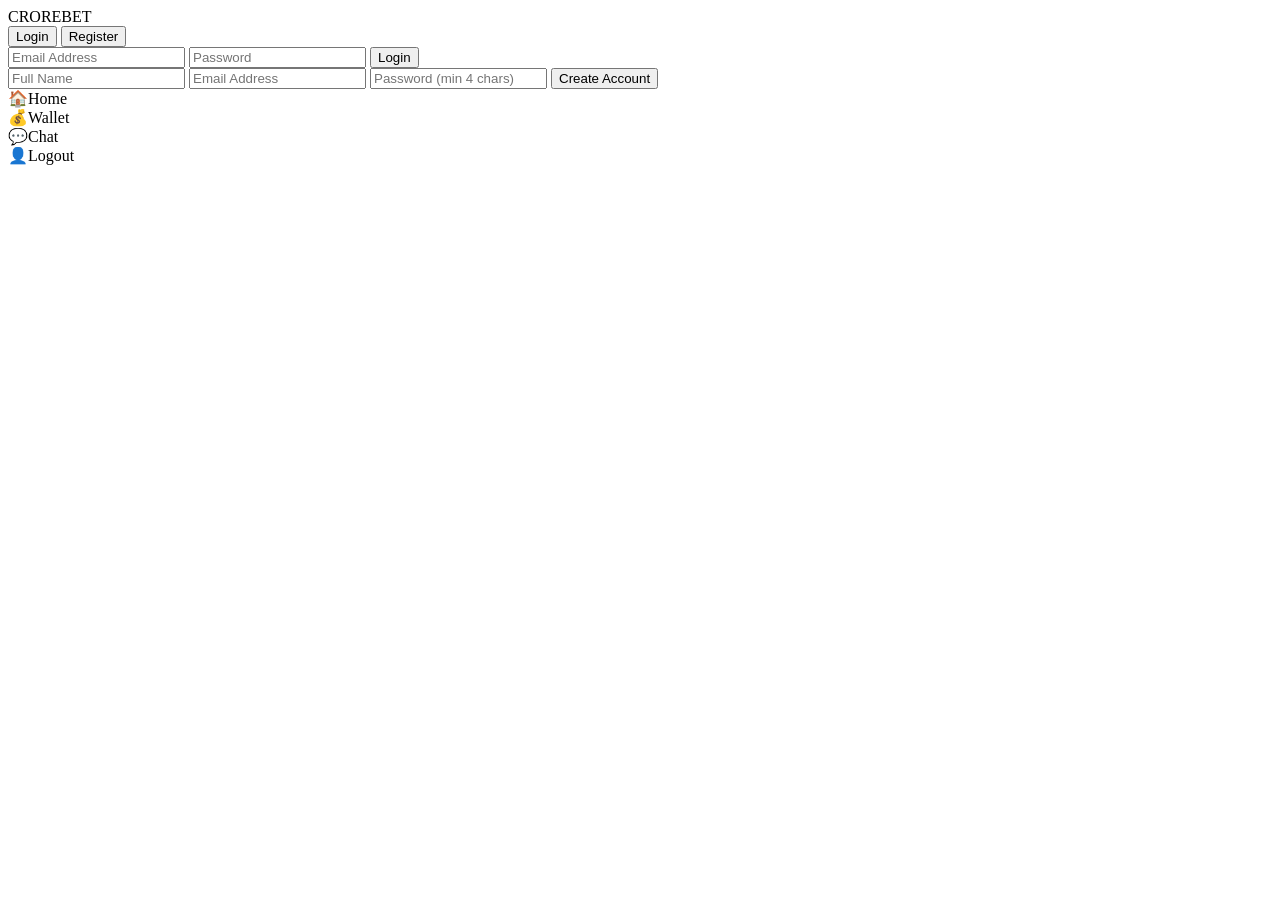
==== index.html @ 0614c9d1 "Add files via upload" ====
<!DOCTYPE html>
<html lang="en">
<head>
<meta charset="UTF-8">
<meta name="viewport" content="width=device-width, initial-scale=1.0, maximum-scale=1.0, user-scalable=no">
<title>Casino Lobby - Crorebet</title>
<link rel="stylesheet" href="css/style.css">
<link rel="stylesheet" href="css/auth.css">
<link rel="stylesheet" href="css/wallet.css">
<link rel="stylesheet" href="css/chat.css">
<script src="https://cdn.socket.io/4.7.2/socket.io.min.js"></script>
</head>
<body>

<!-- AUTH SCREEN -->
<div class="auth-overlay" id="authScreen">
  <div class="auth-box">
    <div class="auth-logo">CRORE<span>BET</span></div>
    <div class="auth-tabs">
      <button onclick="switchAuthTab('login')" class="active" id="btn-login">Login</button>
      <button onclick="switchAuthTab('register')" id="btn-reg">Register</button>
    </div>
    <form class="auth-form active" id="loginForm" onsubmit="handleLogin(event)">
      <input type="email" id="loginEmail" class="auth-input" placeholder="Email Address" required>
      <input type="password" id="loginPass" class="auth-input" placeholder="Password" required>
      <button type="submit" class="auth-btn">Login</button>
    </form>
    <form class="auth-form" id="registerForm" onsubmit="handleRegister(event)">
      <input type="text" id="regName" class="auth-input" placeholder="Full Name" required>
      <input type="email" id="regEmail" class="auth-input" placeholder="Email Address" required>
      <input type="password" id="regPass" class="auth-input" placeholder="Password (min 4 chars)" required>
      <button type="submit" class="auth-btn">Create Account</button>
    </form>
    <div class="auth-msg" id="authMsg"></div>
  </div>
</div>

<!-- MAIN APP -->
<div class="app" id="app" style="display: none;">
  <div class="top-bar">
    <div>☰</div>
    <div class="brand">CRORE<span>BET</span></div>
    <div class="balance-pill" onclick="logout()" title="Logout">
      <span id="userBalanceDisplay">₹ 1,000</span> <span class="plus-icon">🚪</span>
    </div>
  </div>

  <!-- HOME PAGE -->
  <div id="page-home" class="page active">
    <div style="padding: 10px 15px; font-size: 14px; color: #aaa;">
      Welcome, <span id="userNameDisplay" style="color: #fff; font-weight: bold;">User</span>!
    </div>
    <div class="banner">
      <div class="banner-text">
        <h2>Welcome Bonus</h2>
        <p>Get 100% Deposit Bonus up to ₹10,000</p>
        <button class="claim-btn" onclick="switchPage('wallet')">Claim Now</button>
      </div>
      <div class="banner-img">🎁</div>
    </div>
    <div class="category-title">🔥 Popular Games</div>
    
    <!-- SAARE 10 GAMES -->
    <div class="game-grid">
      <a href="7updown.html" class="game-card">
        <div class="badge">HOT</div><div class="game-img bg-7up">🎲</div><div class="game-info"><div class="game-name">7 Up Down</div></div>
      </a>
      <a href="andarbahar.html" class="game-card">
        <div class="game-img bg-ab">🃏</div><div class="game-info"><div class="game-name">Andar Bahar</div></div>
      </a>
      <a href="dragontiger.html" class="game-card">
        <div class="game-img bg-dt">🐉</div><div class="game-info"><div class="game-name">Dragon Tiger</div></div>
      </a>
      <a href="aviator.html" class="game-card">
        <div class="badge badge-new">NEW</div><div class="game-img bg-avi">✈️</div><div class="game-info"><div class="game-name">Aviator</div></div>
      </a>
      <a href="sicbo.html" class="game-card">
        <div class="game-img bg-sic">🎲</div><div class="game-info"><div class="game-name">Sic Bo</div></div>
      </a>
      <a href="roulette.html" class="game-card">
        <div class="game-img bg-rou">🎡</div><div class="game-info"><div class="game-name">Roulette</div></div>
      </a>
      <a href="cricket-roulette.html" class="game-card">
        <div class="badge">IPL</div><div class="game-img bg-ck">🏏</div><div class="game-info"><div class="game-name">Cricket Roulette</div></div>
      </a>
      <a href="baccarat.html" class="game-card">
        <div class="game-img bg-bac">👑</div><div class="game-info"><div class="game-name">Baccarat</div></div>
      </a>
      <a href="fish-prawn-crab.html" class="game-card">
        <div class="game-img bg-fpc">🦀</div><div class="game-info"><div class="game-name">Fish-Prawn-Crab</div></div>
      </a>
      <a href="color-prediction.html" class="game-card">
        <div class="game-img bg-color">🎨</div><div class="game-info"><div class="game-name">Color Prediction</div></div>
      </a>
    </div>
  </div>

  <!-- WALLET PAGE -->
  <div id="page-wallet" class="page">
    <div class="page-header">My Wallet</div>
    <div class="wallet-tabs">
      <button onclick="switchWalletTab('deposit')" class="active" id="tab-deposit">Deposit</button>
      <button onclick="switchWalletTab('withdraw')" id="tab-withdraw">Withdraw</button>
      <button onclick="switchWalletTab('history')" id="tab-history">History</button>
      <button onclick="switchWalletTab('refer')" id="tab-refer">Refer</button>
    </div>
    <div id="content-deposit" class="wallet-content active">
      <div class="form-group"><label>Enter Amount (Min ₹100)</label><input type="number" id="depositAmount" class="form-input" placeholder="e.g. 500"><button id="depBtn" class="submit-btn" onclick="processDeposit()">Proceed to Pay</button></div>
    </div>
    <div id="content-withdraw" class="wallet-content">
      <div class="form-group"><label>Enter Amount (Min ₹500)</label><input type="number" id="withdrawAmount" class="form-input" placeholder="e.g. 1000"><label>UPI ID</label><input type="text" id="upiId" class="form-input" placeholder="yourname@upi"><button class="submit-btn withdraw" onclick="processWithdraw()">Request Withdrawal</button></div>
    </div>
    <div id="content-history" class="wallet-content">
      <div class="form-group"><label>Transaction History</label><div id="historyList"><p style="color:#888;text-align:center;">No transactions yet.</p></div></div>
    </div>
    <div id="content-refer" class="wallet-content">
      <div class="refer-card"><h3>Refer & Earn ₹100</h3><div class="ref-code" id="refCodeDisplay">LOADING...</div><button class="copy-btn" onclick="copyRefCode()">Copy Code</button></div>
    </div>
  </div>

  <!-- LIVE CHAT PAGE -->
  <div id="page-chat" class="page">
    <div class="chat-header"><div class="chat-avatar">🤖<div class="online-dot"></div></div><div class="chat-info"><h3>Support</h3><p>Live Telegram Bot</p></div></div>
    <div class="chat-messages" id="chatMessages"></div>
    <div class="quick-replies">
      <button class="qr-btn" onclick="quickReply('Check Balance')">💰 Balance</button>
      <button class="qr-btn" onclick="quickReply('Money add nahi hua')">📥 Deposit Issue</button>
      <button class="qr-btn" onclick="quickReply('Withdrawal nahi aaya')">📤 Withdraw Issue</button>
      <button class="qr-btn" onclick="quickReply('Talk to Agent')">👨‍💼 Live Agent</button>
    </div>
    <div class="chat-input-area">
      <button class="attach-btn" onclick="attachFile()">📎</button>
      <input type="text" id="chatInput" class="chat-input" placeholder="Type a message...">
      <button class="send-btn" onclick="sendMessage()">➤</button>
    </div>
  </div>
</div>

<!-- BOTTOM NAV -->
<div class="bottom-nav">
  <div class="nav-item active" id="nav-home" onclick="switchPage('home')"><span class="icon">🏠</span><span>Home</span></div>
  <div class="nav-item" id="nav-wallet" onclick="switchPage('wallet')"><span class="icon">💰</span><span>Wallet</span></div>
  <div class="nav-item" id="nav-chat" onclick="switchPage('chat')"><span class="icon">💬</span><span>Chat</span></div>
  <div class="nav-item" id="nav-profile" onclick="logout()"><span class="icon">👤</span><span>Logout</span></div>
</div>

<script src="js/app.js"></script>
<script src="js/auth.js"></script>
<script src="js/wallet.js"></script>
<script src="js/chat.js"></script>
</body>
</html>
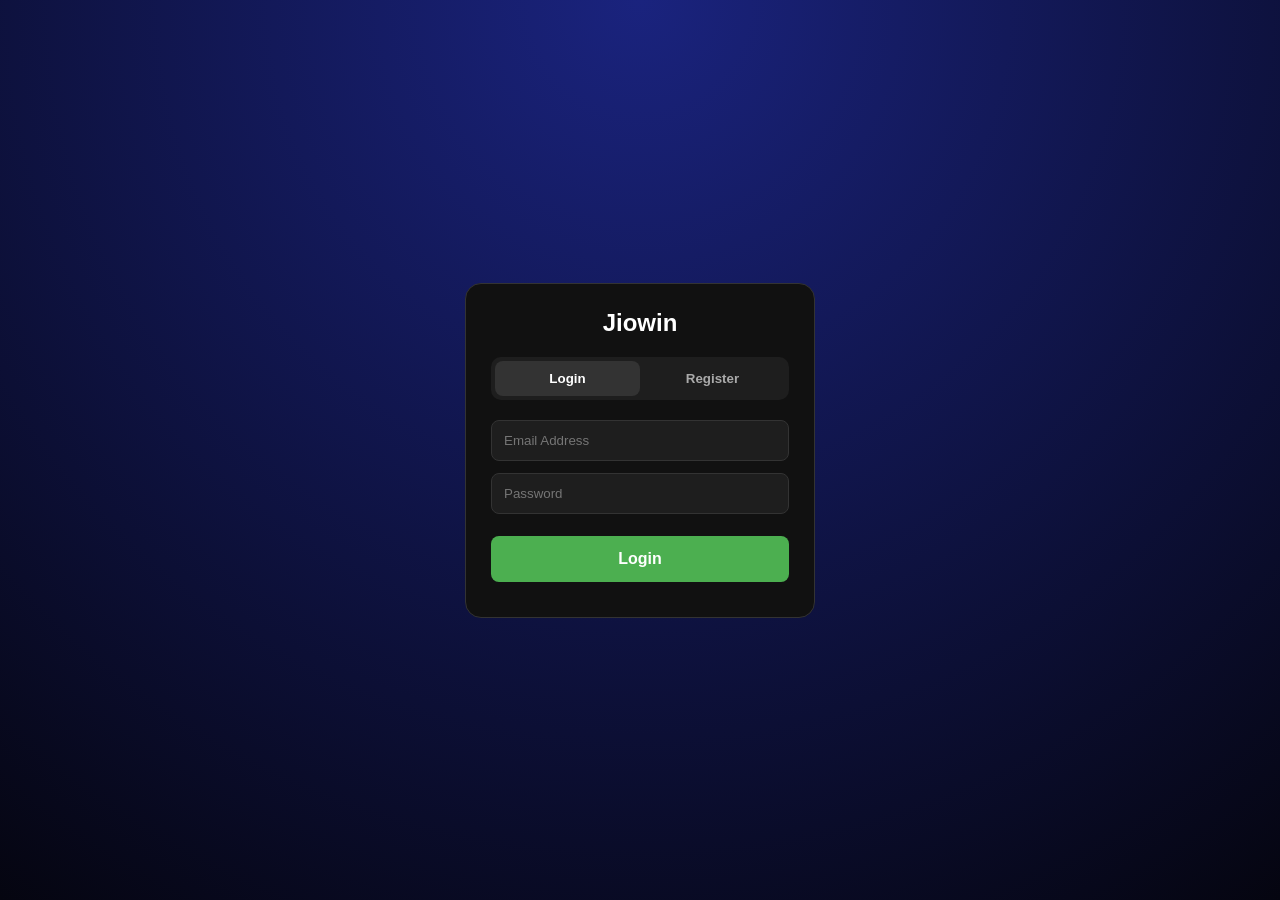
==== commit 38cf2a21: "Add files via upload" ====
--- a/index.html
+++ b/index.html
@@ -3,7 +3,7 @@
 <head>
 <meta charset="UTF-8">
 <meta name="viewport" content="width=device-width, initial-scale=1.0, maximum-scale=1.0, user-scalable=no">
-<title>Casino Lobby - Crorebet</title>
+<title>Casino Lobby - Jiowin</title>
 <link rel="stylesheet" href="css/style.css">
 <link rel="stylesheet" href="css/auth.css">
 <link rel="stylesheet" href="css/wallet.css">
@@ -15,7 +15,7 @@
 <!-- AUTH SCREEN -->
 <div class="auth-overlay" id="authScreen">
   <div class="auth-box">
-    <div class="auth-logo">CRORE<span>BET</span></div>
+    <div class="auth-logo">Jiowin</div>
     <div class="auth-tabs">
       <button onclick="switchAuthTab('login')" class="active" id="btn-login">Login</button>
       <button onclick="switchAuthTab('register')" id="btn-reg">Register</button>
@@ -39,7 +39,7 @@
 <div class="app" id="app" style="display: none;">
   <div class="top-bar">
     <div>☰</div>
-    <div class="brand">CRORE<span>BET</span></div>
+    <div class="brand">Jiowin</div>
     <div class="balance-pill" onclick="logout()" title="Logout">
       <span id="userBalanceDisplay">₹ 1,000</span> <span class="plus-icon">🚪</span>
     </div>
@@ -49,6 +49,10 @@
   <div id="page-home" class="page active">
     <div style="padding: 10px 15px; font-size: 14px; color: #aaa;">
       Welcome, <span id="userNameDisplay" style="color: #fff; font-weight: bold;">User</span>!
+    </div>
+    <div class="home-result-stats" style="display:grid;grid-template-columns:1fr 1fr;gap:10px;margin:0 15px 18px;">
+      <div style="background:#202020;border:1px solid #2f2f2f;border-radius:10px;padding:12px;"><div style="color:#aaa;font-size:12px;">Total Win</div><strong id="homeTotalWin" style="color:#4caf50;font-size:18px;">₹ 0</strong></div>
+      <div style="background:#202020;border:1px solid #2f2f2f;border-radius:10px;padding:12px;"><div style="color:#aaa;font-size:12px;">Total Loss</div><strong id="homeTotalLoss" style="color:#ff5252;font-size:18px;">₹ 0</strong></div>
     </div>
     <div class="banner">
       <div class="banner-text">
@@ -105,7 +109,15 @@
       <button onclick="switchWalletTab('refer')" id="tab-refer">Refer</button>
     </div>
     <div id="content-deposit" class="wallet-content active">
-      <div class="form-group"><label>Enter Amount (Min ₹100)</label><input type="number" id="depositAmount" class="form-input" placeholder="e.g. 500"><button id="depBtn" class="submit-btn" onclick="processDeposit()">Proceed to Pay</button></div>
+      <div class="form-group deposit-payment">
+        <h3 class="payment-title">Add Money with UPI</h3>
+        <p class="payment-help">Scan this QR code using your UPI app to make your payment.</p>
+        <img class="payment-qr" src="assets/payment-qr.jpeg" alt="UPI payment QR code">
+        <p class="payment-help">After completing payment, enter the same amount below and tap Proceed to Pay to submit your deposit request for approval.</p>
+        <label for="depositAmount">Enter Amount (Min ₹100)</label>
+        <input type="number" id="depositAmount" class="form-input" placeholder="e.g. 500" min="100" step="1">
+        <button id="depBtn" class="submit-btn" onclick="processDeposit()">Proceed to Pay</button>
+      </div>
     </div>
     <div id="content-withdraw" class="wallet-content">
       <div class="form-group"><label>Enter Amount (Min ₹500)</label><input type="number" id="withdrawAmount" class="form-input" placeholder="e.g. 1000"><label>UPI ID</label><input type="text" id="upiId" class="form-input" placeholder="yourname@upi"><button class="submit-btn withdraw" onclick="processWithdraw()">Request Withdrawal</button></div>
@@ -148,5 +160,7 @@
 <script src="js/auth.js"></script>
 <script src="js/wallet.js"></script>
 <script src="js/chat.js"></script>
+
+<section style="padding:12px;display:flex;gap:10px;flex-wrap:wrap"><a href="7-up-down.html">7 Up Down</a><a href="andar-bahar.html">Andar Bahar</a></section>
 </body>
 </html>
--- a/css/style.css
+++ b/css/style.css
@@ -0,0 +1,41 @@
+*{box-sizing:border-box;margin:0;padding:0;user-select:none;font-family:'Segoe UI',sans-serif}
+body{background:#0a0a0a;color:#fff;min-height:100vh;display:flex;justify-content:center;overflow-x:hidden}
+.app{width:100%;max-width:600px;min-height:100vh;background:#111;position:relative;display:flex;flex-direction:column}
+.top-bar{background:#1e1e1e;display:flex;justify-content:space-between;align-items:center;padding:10px 15px;border-bottom:1px solid #333;position:sticky;top:0;z-index:50}
+.brand{font-weight:900;font-size:18px;color:#fff;letter-spacing:1px;}
+.brand span{background:#4caf50;color:#000;padding:1px 4px;border-radius:4px;font-size:11px}
+.balance-pill{background:#4caf50;color:#000;padding:4px 10px;border-radius:10px;font-weight:bold;display:flex;gap:8px;font-size:14px;cursor:pointer}
+.page{display:none;flex:1;flex-direction:column;padding-bottom:70px;overflow-y:auto}
+.page.active{display:flex}
+.banner{margin:10px;border-radius:12px;height:120px;background:linear-gradient(135deg,#1a237e,#0d47a1);display:flex;align-items:center;padding:15px;position:relative}
+.banner h2{font-size:20px;color:#ffd700;margin-bottom:5px}
+.claim-btn{padding:6px 12px;border:none;border-radius:6px;background:#ffd700;color:#000;font-weight:bold;margin-top:10px;cursor:pointer}
+.banner-img{position:absolute;right:10px;bottom:5px;font-size:60px;opacity:0.8}
+.category-title{font-size:16px;font-weight:bold;margin:15px;}
+.game-grid{display:grid;grid-template-columns:repeat(2,1fr);gap:10px;padding:0 10px;margin-bottom:20px}
+.game-card{background:#1e1e1e;border-radius:12px;overflow:hidden;text-decoration:none;display:block;border:1px solid #333;position:relative;transition:transform 0.2s}
+.game-card:active{transform:scale(0.96)}
+.game-img{height:100px;display:flex;align-items:center;justify-content:center;font-size:50px}
+.game-info{padding:8px;text-align:center}
+.game-name{font-size:13px;font-weight:bold;color:#fff}
+
+/* Game Backgrounds */
+.bg-7up{background:linear-gradient(135deg,#2e7d32,#1b5e20)}
+.bg-ab{background:linear-gradient(135deg,#b71c1c,#0d47a1)}
+.bg-dt{background:linear-gradient(135deg,#c62828,#2e7d32)}
+.bg-avi{background:linear-gradient(135deg,#000,#b71c1c)}
+.bg-sic{background:linear-gradient(135deg,#0d5c2c,#004d40)}
+.bg-rou{background:linear-gradient(135deg,#1b5e20,#0a192f)}
+.bg-ck{background:linear-gradient(135deg,#0d47a1,#b71c1c)}
+.bg-bac{background:linear-gradient(135deg,#1a237e,#4a148c)}
+.bg-fpc{background:linear-gradient(135deg,#b71c1c,#880e4f)}
+.bg-color{background:linear-gradient(135deg,#1a237e,#0d47a1)}
+
+/* Badges */
+.badge{position:absolute;top:5px;right:5px;background:rgba(0,0,0,0.6);color:#ffd700;font-size:9px;font-weight:bold;padding:2px 6px;border-radius:10px;border:1px solid #ffd700;z-index:5}
+.badge-new{background:#e53935;color:#fff;border-color:#e53935}
+
+.bottom-nav{position:fixed;bottom:0;left:0;right:0;max-width:600px;margin:0 auto;background:#1e1e1e;display:flex;justify-content:space-around;padding:10px 0;border-top:1px solid #333;z-index:100}
+.nav-item{display:flex;flex-direction:column;align-items:center;color:#888;font-size:10px;cursor:pointer}
+.nav-item.active{color:#4caf50}
+.nav-item .icon{font-size:20px;margin-bottom:2px}
--- a/css/auth.css
+++ b/css/auth.css
@@ -0,0 +1,13 @@
+.auth-overlay{position:fixed;inset:0;background:radial-gradient(circle at top,#1a237e,#050510);z-index:9999;display:flex;align-items:center;justify-content:center;padding:20px}
+.auth-box{background:#111;border:1px solid #333;border-radius:16px;width:100%;max-width:350px;padding:25px}
+.auth-logo{font-weight:900;font-size:24px;color:#fff;text-align:center;margin-bottom:20px}
+.auth-logo span{background:#4caf50;color:#000;padding:2px 6px;border-radius:4px;font-size:16px}
+.auth-tabs{display:flex;background:#1e1e1e;border-radius:10px;margin-bottom:20px;padding:4px}
+.auth-tabs button{flex:1;background:transparent;border:none;color:#aaa;padding:10px;font-weight:bold;cursor:pointer;border-radius:8px}
+.auth-tabs button.active{background:#333;color:#fff}
+.auth-form{display:none;flex-direction:column;gap:12px}
+.auth-form.active{display:flex}
+.auth-input{width:100%;background:#1e1e1e;border:1px solid #333;color:#fff;padding:12px;border-radius:8px;outline:none}
+.auth-input:focus{border-color:#4caf50}
+.auth-btn{background:#4caf50;color:#fff;border:none;padding:14px;border-radius:8px;font-size:16px;font-weight:bold;cursor:pointer;margin-top:10px}
+.auth-msg{font-size:12px;margin-top:10px;text-align:center;color:#e53935}
--- a/css/wallet.css
+++ b/css/wallet.css
@@ -0,0 +1,26 @@
+.page-header{font-size:20px;font-weight:bold;padding:15px;border-bottom:1px solid #333}
+.wallet-tabs{display:flex;background:#1e1e1e;margin:15px;border-radius:10px;padding:4px}
+.wallet-tabs button{flex:1;padding:8px;border:none;background:transparent;color:#aaa;font-weight:bold;cursor:pointer;border-radius:8px;font-size:12px}
+.wallet-tabs button.active{background:#333;color:#fff}
+.wallet-content{display:none;padding:0 15px}
+.wallet-content.active{display:block}
+.form-group{background:#1e1e1e;padding:20px;border-radius:12px;border:1px solid #333;margin-bottom:15px}
+.form-group label{display:block;font-size:13px;color:#aaa;margin-bottom:8px}
+.form-input{width:100%;background:#111;border:1px solid #444;color:#fff;padding:12px;border-radius:8px;font-size:16px;margin-bottom:15px;outline:none}
+.submit-btn{width:100%;background:#4caf50;color:#fff;border:none;padding:15px;border-radius:8px;font-size:16px;font-weight:bold;cursor:pointer}
+.submit-btn.withdraw{background:#e53935}
+.refer-card{background:linear-gradient(135deg,#1a237e,#4a148c);padding:25px;border-radius:15px;text-align:center}
+.ref-code{background:rgba(0,0,0,0.3);padding:12px;border:1px dashed #ffd700;border-radius:8px;font-size:20px;font-weight:bold;color:#ffd700;margin:15px 0}
+.copy-btn{background:#ffd700;color:#000;border:none;padding:8px 20px;border-radius:20px;font-weight:bold;cursor:pointer}
+.history-item{background:#111;border:1px solid #333;border-radius:10px;padding:12px;margin-bottom:10px;display:flex;justify-content:space-between}
+.history-left .type{font-size:14px;font-weight:bold;text-transform:capitalize}
+.history-left .date{font-size:11px;color:#888;margin-top:4px}
+.history-left .txid{font-size:10px;color:#555}
+.history-right{text-align:right}
+.history-right .amount{font-size:16px;font-weight:bold}
+.history-right .amount.deposit{color:#4caf50}
+.history-right .amount.withdraw{color:#e53935}
+.status-badge{font-size:10px;padding:2px 8px;border-radius:10px;margin-top:5px;display:inline-block}
+.status-pending{background:rgba(255,152,0,0.2);color:#ff9800}
+.status-approved{background:rgba(76,175,80,0.2);color:#4caf50}
+.status-rejected{background:rgba(229,57,53,0.2);color:#e53935}
--- a/css/chat.css
+++ b/css/chat.css
@@ -0,0 +1,27 @@
+#page-chat{background:#0f172a}
+.chat-header{background:#1e293b;padding:15px;display:flex;align-items:center;gap:10px;border-bottom:1px solid #333}
+.chat-avatar{width:40px;height:40px;background:#0088cc;border-radius:50%;display:flex;align-items:center;justify-content:center;font-size:20px;position:relative}
+.online-dot{position:absolute;bottom:0;right:0;width:10px;height:10px;background:#4caf50;border-radius:50%;border:2px solid #1e293b}
+.chat-info h3{font-size:16px;color:#fff}
+.chat-info p{font-size:12px;color:#4caf50}
+.chat-messages{flex:1;padding:15px;overflow-y:auto;display:flex;flex-direction:column;gap:10px}
+.message{max-width:85%;padding:10px 15px;border-radius:15px;font-size:14px;line-height:1.4;position:relative}
+.message.bot{background:#1e293b;color:#fff;align-self:flex-start;border-bottom-left-radius:2px}
+.message.user{background:#0088cc;color:#fff;align-self:flex-end;border-bottom-right-radius:2px}
+.message .time{font-size:10px;color:rgba(255,255,255,0.6);margin-top:5px;text-align:right;display:block}
+.bot-card{background:#2a3a5a;border:1px solid #3f51b5;border-radius:10px;padding:10px;margin-top:8px}
+.bot-card h4{color:#ffd700;margin-bottom:5px}
+.bot-card-btn{background:#4caf50;color:#fff;border:none;padding:6px 12px;border-radius:6px;font-weight:bold;cursor:pointer;width:100%;margin-top:5px}
+.typing-indicator{display:none;align-self:flex-start;background:#1e293b;padding:12px 18px;border-radius:15px;border-bottom-left-radius:2px}
+.typing-indicator.show{display:flex;gap:4px}
+.typing-indicator span{width:6px;height:6px;background:#888;border-radius:50%;animation:bounce 1.4s infinite ease-in-out both}
+.typing-indicator span:nth-child(1){animation-delay:-0.32s}
+.typing-indicator span:nth-child(2){animation-delay:-0.16s}
+@keyframes bounce{0%,80%,100%{transform:scale(0)}40%{transform:scale(1)}}
+.quick-replies{display:flex;gap:8px;padding:10px;overflow-x:auto;background:#1e293b;border-top:1px solid #333;scrollbar-width:none}
+.quick-replies::-webkit-scrollbar{display:none}
+.qr-btn{white-space:nowrap;background:#0f172a;border:1px solid #0088cc;color:#0088cc;padding:6px 12px;border-radius:20px;font-size:12px;cursor:pointer}
+.chat-input-area{background:#1e293b;padding:10px;display:flex;gap:8px;align-items:center;border-top:1px solid #333}
+.attach-btn{background:transparent;border:none;color:#888;font-size:20px;cursor:pointer}
+.chat-input{flex:1;background:#0f172a;border:1px solid #333;color:#fff;padding:10px;border-radius:20px;outline:none}
+.send-btn{width:40px;height:40px;background:#0088cc;border:none;border-radius:50%;color:#fff;cursor:pointer}
